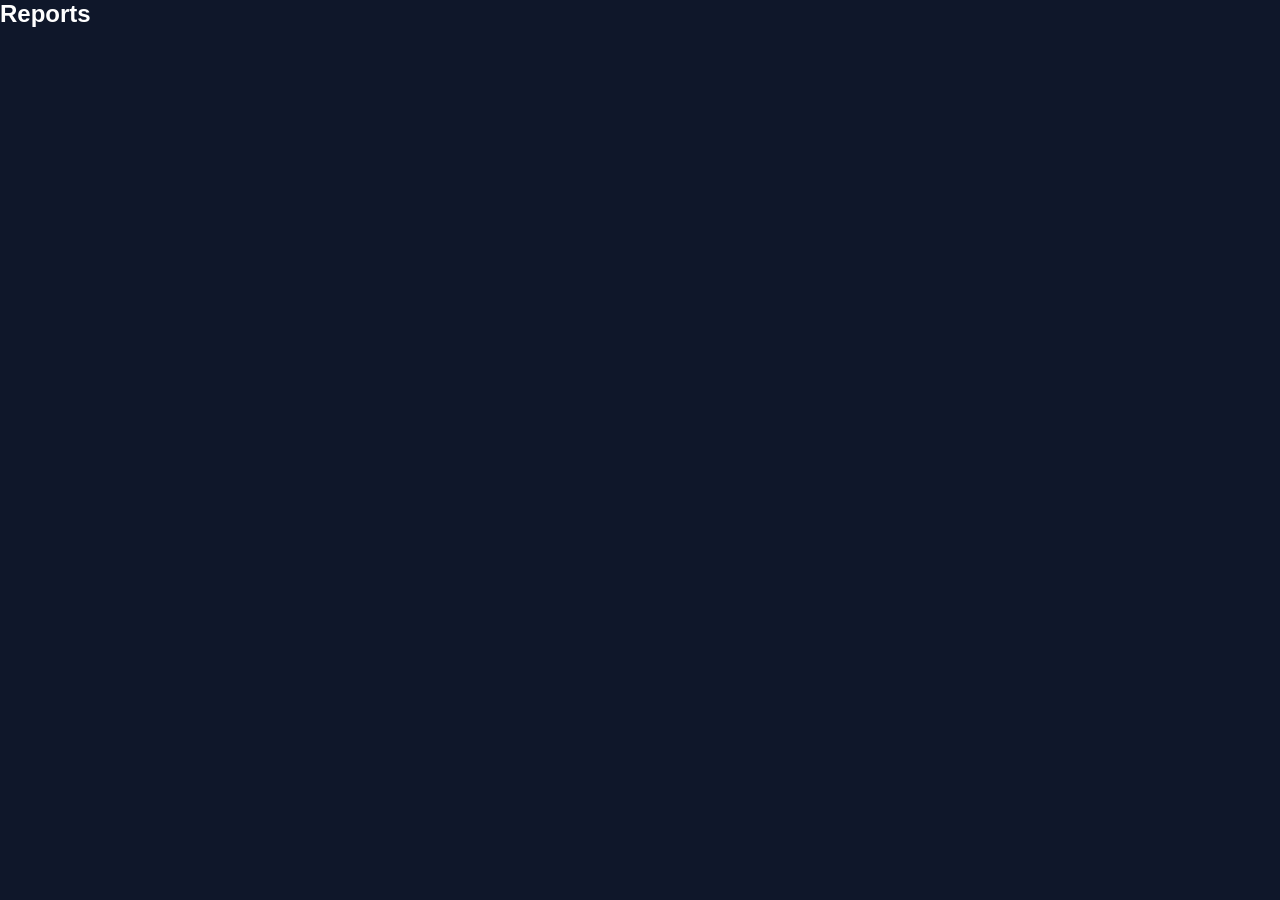
==== reports.html @ 2d794a64 "Update reports.html adding up js files and css files" ====
<html><!DOCTYPE html>
<head><link rel="stylesheet" href="style.css"></head>
<body>
<h2>Reports</h2>
<div id="report"></div>
<script>
let sales = JSON.parse(localStorage.getItem('sales')) || [];
let total = sales.reduce((sum, s) => sum + s.profit, 0);
document.getElementById('report').innerText = 'Total Profit: UGX ' + total;
<script src="script.js"></script>  
</script>
</body>
</html>
---- style.css ----
body {
  font-family: Arial, sans-serif;
  margin: 0;
  background: #0f172a;
  color: white;
}

h1 {
  color: #38bdf8;
}

button {
  background: #38bdf8;
  border: none;
  padding: 10px 15px;
  border-radius: 8px;
  cursor: pointer;
}

button:hover {
  transform: scale(1.05);
}
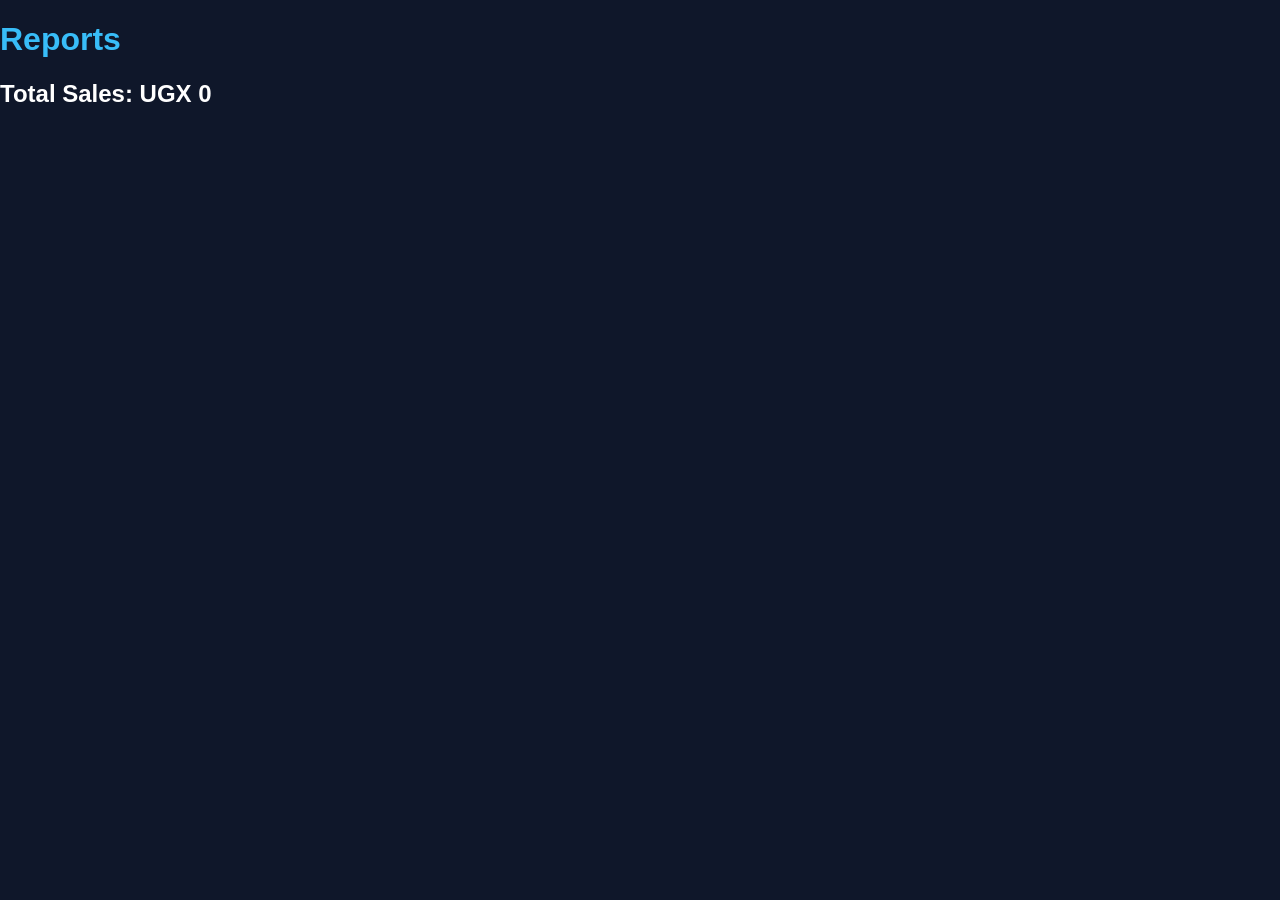
==== commit 30e61a6c: "Update reports.html" ====
--- a/reports.html
+++ b/reports.html
@@ -1,13 +1,15 @@
-<html><!DOCTYPE html>
-<head><link rel="stylesheet" href="style.css"></head>
+<!DOCTYPE html>
+<html>
+<head>
+  <title>Reports</title>
+  <link rel="stylesheet" href="style.css">
+</head>
 <body>
-<h2>Reports</h2>
-<div id="report"></div>
-<script>
-let sales = JSON.parse(localStorage.getItem('sales')) || [];
-let total = sales.reduce((sum, s) => sum + s.profit, 0);
-document.getElementById('report').innerText = 'Total Profit: UGX ' + total;
-<script src="script.js"></script>  
-</script>
+
+<h1>Reports</h1>
+
+<h2>Total Sales: <span id="report-sales">UGX 0</span></h2>
+
+<script src="script.js"></script>
 </body>
 </html>
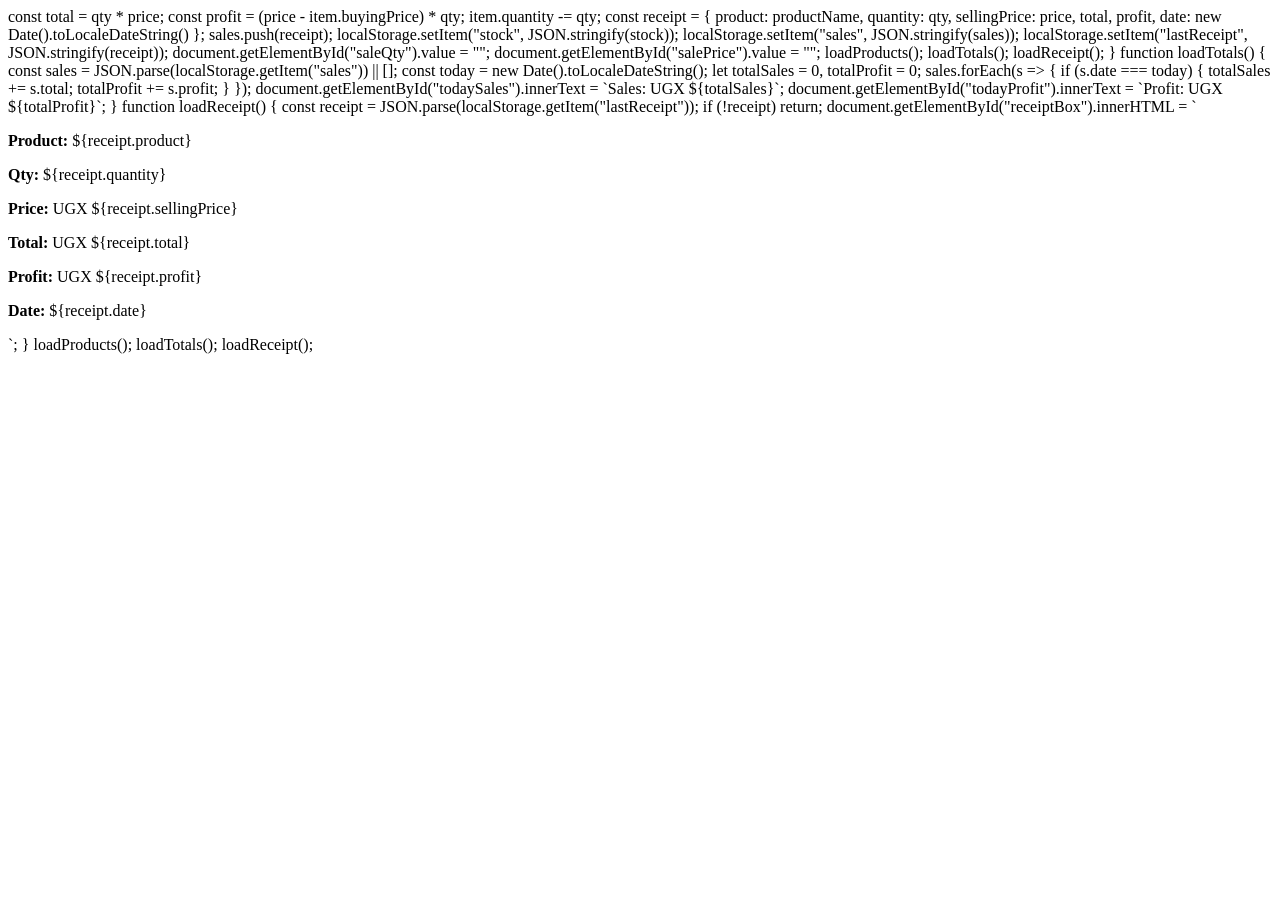
==== commit 87f7a33a: "Update reports.html" ====
--- a/reports.html
+++ b/reports.html
@@ -1,15 +1,55 @@
 <!DOCTYPE html>
-<html>
-<head>
-  <title>Reports</title>
-  <link rel="stylesheet" href="style.css">
-</head>
-<body>
 
-<h1>Reports</h1>
+      const total = qty * price;
+      const profit = (price - item.buyingPrice) * qty;
+      item.quantity -= qty;
 
-<h2>Total Sales: <span id="report-sales">UGX 0</span></h2>
+      const receipt = { product: productName, quantity: qty, sellingPrice: price, total, profit, date: new Date().toLocaleDateString() };
+      sales.push(receipt);
 
-<script src="script.js"></script>
+      localStorage.setItem("stock", JSON.stringify(stock));
+      localStorage.setItem("sales", JSON.stringify(sales));
+      localStorage.setItem("lastReceipt", JSON.stringify(receipt));
+
+      document.getElementById("saleQty").value = "";
+      document.getElementById("salePrice").value = "";
+
+      loadProducts();
+      loadTotals();
+      loadReceipt();
+    }
+
+    function loadTotals() {
+      const sales = JSON.parse(localStorage.getItem("sales")) || [];
+      const today = new Date().toLocaleDateString();
+      let totalSales = 0, totalProfit = 0;
+      sales.forEach(s => {
+        if (s.date === today) {
+          totalSales += s.total;
+          totalProfit += s.profit;
+        }
+      });
+      document.getElementById("todaySales").innerText = `Sales: UGX ${totalSales}`;
+      document.getElementById("todayProfit").innerText = `Profit: UGX ${totalProfit}`;
+    }
+
+    function loadReceipt() {
+      const receipt = JSON.parse(localStorage.getItem("lastReceipt"));
+      if (!receipt) return;
+      document.getElementById("receiptBox").innerHTML = `
+        <div class="receipt">
+          <p><strong>Product:</strong> ${receipt.product}</p>
+          <p><strong>Qty:</strong> ${receipt.quantity}</p>
+          <p><strong>Price:</strong> UGX ${receipt.sellingPrice}</p>
+          <p><strong>Total:</strong> UGX ${receipt.total}</p>
+          <p><strong>Profit:</strong> UGX ${receipt.profit}</p>
+          <p><strong>Date:</strong> ${receipt.date}</p>
+        </div>`;
+    }
+
+    loadProducts();
+    loadTotals();
+    loadReceipt();
+  </script>
 </body>
 </html>
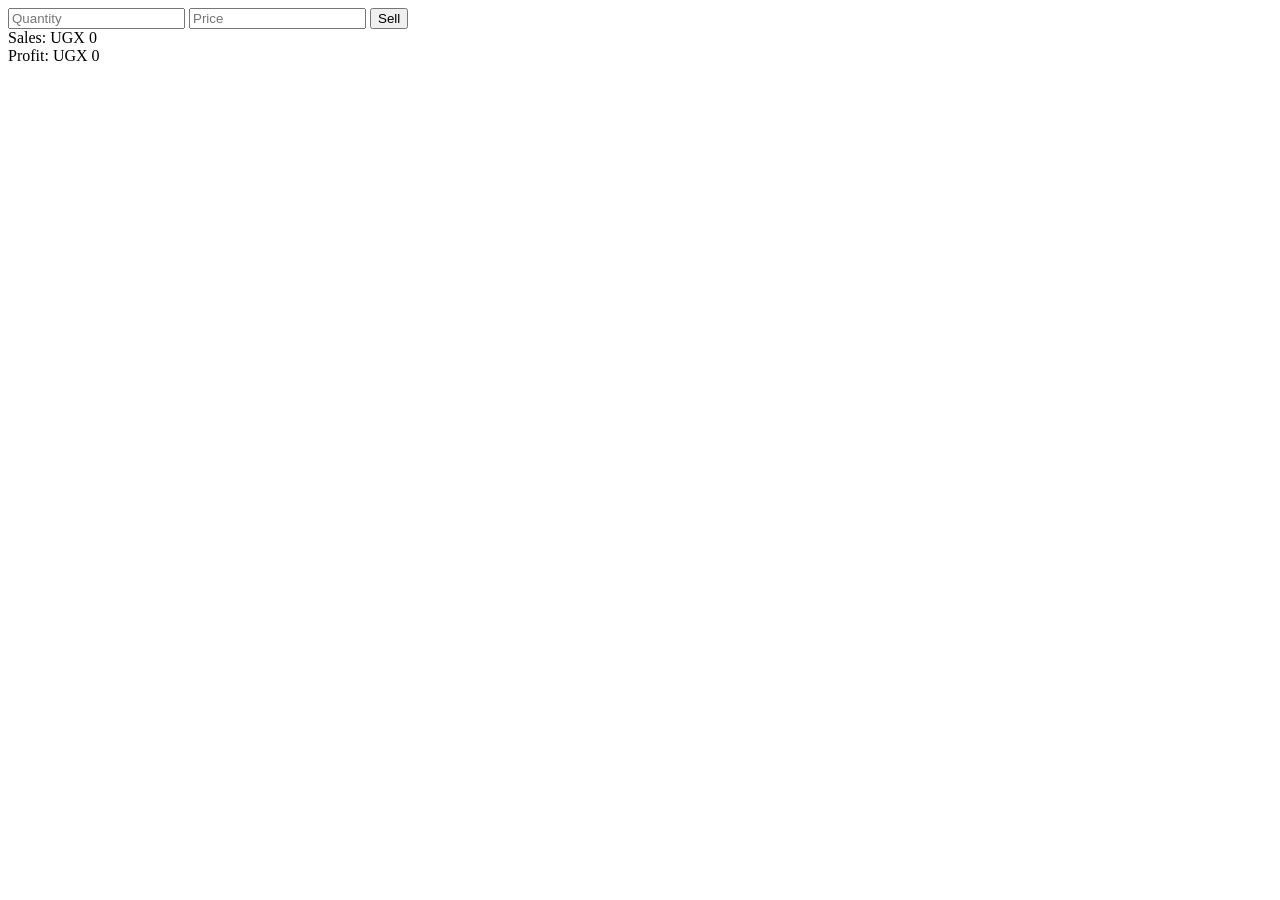
==== commit a2140995: "Update reports.html" ====
--- a/reports.html
+++ b/reports.html
@@ -1,55 +1,126 @@
 <!DOCTYPE html>
+<html lang="en">
+<head>
+  <meta charset="UTF-8">
+  <title>Sales System</title>
+</head>
 
-      const total = qty * price;
-      const profit = (price - item.buyingPrice) * qty;
-      item.quantity -= qty;
+<body>
 
-      const receipt = { product: productName, quantity: qty, sellingPrice: price, total, profit, date: new Date().toLocaleDateString() };
-      sales.push(receipt);
+<!-- Your UI elements must exist -->
+<input id="saleQty" placeholder="Quantity">
+<input id="salePrice" placeholder="Price">
+<button onclick="addSale()">Sell</button>
 
-      localStorage.setItem("stock", JSON.stringify(stock));
-      localStorage.setItem("sales", JSON.stringify(sales));
-      localStorage.setItem("lastReceipt", JSON.stringify(receipt));
+<div id="todaySales"></div>
+<div id="todayProfit"></div>
 
-      document.getElementById("saleQty").value = "";
-      document.getElementById("salePrice").value = "";
+<div id="receiptBox"></div>
 
-      loadProducts();
-      loadTotals();
-      loadReceipt();
+<script>
+let sales = JSON.parse(localStorage.getItem("sales")) || [];
+let stock = JSON.parse(localStorage.getItem("stock")) || [];
+
+// =====================
+// 💰 ADD SALE (FIXED)
+// =====================
+function addSale() {
+  let productName = prompt("Product name:");
+  let qty = Number(document.getElementById("saleQty").value);
+  let price = Number(document.getElementById("salePrice").value);
+
+  if (!productName || isNaN(qty) || isNaN(price)) {
+    alert("Enter valid product, quantity and price");
+    return;
+  }
+
+  let item = stock.find(i => i.name === productName);
+
+  if (!item) {
+    alert("Item not found in stock");
+    return;
+  }
+
+  if (item.quantity < qty) {
+    alert("Not enough stock");
+    return;
+  }
+
+  const total = qty * price;
+  const profit = (price - item.buyingPrice) * qty;
+
+  item.quantity -= qty;
+
+  const receipt = {
+    product: productName,
+    quantity: qty,
+    sellingPrice: price,
+    total,
+    profit,
+    date: new Date().toISOString().split("T")[0] // stable date
+  };
+
+  sales.push(receipt);
+
+  localStorage.setItem("stock", JSON.stringify(stock));
+  localStorage.setItem("sales", JSON.stringify(sales));
+  localStorage.setItem("lastReceipt", JSON.stringify(receipt));
+
+  document.getElementById("saleQty").value = "";
+  document.getElementById("salePrice").value = "";
+
+  loadProducts();
+  loadTotals();
+  loadReceipt();
+}
+
+// =====================
+// 📊 TOTALS (FIXED)
+// =====================
+function loadTotals() {
+  const sales = JSON.parse(localStorage.getItem("sales")) || [];
+  const today = new Date().toISOString().split("T")[0];
+
+  let totalSales = 0;
+  let totalProfit = 0;
+
+  sales.forEach(s => {
+    if (s.date === today) {
+      totalSales += Number(s.total);
+      totalProfit += Number(s.profit);
     }
+  });
 
-    function loadTotals() {
-      const sales = JSON.parse(localStorage.getItem("sales")) || [];
-      const today = new Date().toLocaleDateString();
-      let totalSales = 0, totalProfit = 0;
-      sales.forEach(s => {
-        if (s.date === today) {
-          totalSales += s.total;
-          totalProfit += s.profit;
-        }
-      });
-      document.getElementById("todaySales").innerText = `Sales: UGX ${totalSales}`;
-      document.getElementById("todayProfit").innerText = `Profit: UGX ${totalProfit}`;
-    }
+  document.getElementById("todaySales").innerText = "Sales: UGX " + totalSales;
+  document.getElementById("todayProfit").innerText = "Profit: UGX " + totalProfit;
+}
 
-    function loadReceipt() {
-      const receipt = JSON.parse(localStorage.getItem("lastReceipt"));
-      if (!receipt) return;
-      document.getElementById("receiptBox").innerHTML = `
-        <div class="receipt">
-          <p><strong>Product:</strong> ${receipt.product}</p>
-          <p><strong>Qty:</strong> ${receipt.quantity}</p>
-          <p><strong>Price:</strong> UGX ${receipt.sellingPrice}</p>
-          <p><strong>Total:</strong> UGX ${receipt.total}</p>
-          <p><strong>Profit:</strong> UGX ${receipt.profit}</p>
-          <p><strong>Date:</strong> ${receipt.date}</p>
-        </div>`;
-    }
+// =====================
+// 🧾 RECEIPT (FIXED)
+// =====================
+function loadReceipt() {
+  const receipt = JSON.parse(localStorage.getItem("lastReceipt"));
+  if (!receipt) return;
 
-    loadProducts();
-    loadTotals();
-    loadReceipt();
-  </script>
+  document.getElementById("receiptBox").innerHTML = `
+    <div class="receipt">
+      <p><strong>Product:</strong> ${receipt.product}</p>
+      <p><strong>Qty:</strong> ${receipt.quantity}</p>
+      <p><strong>Price:</strong> UGX ${receipt.sellingPrice}</p>
+      <p><strong>Total:</strong> UGX ${receipt.total}</p>
+      <p><strong>Profit:</strong> UGX ${receipt.profit}</p>
+      <p><strong>Date:</strong> ${receipt.date}</p>
+    </div>
+  `;
+}
+
+// Placeholder (you already have these in other files)
+function loadProducts() {}
+function loadStock() {}
+
+loadTotals();
+loadReceipt();
+</script>
+
 </body>
 </html>
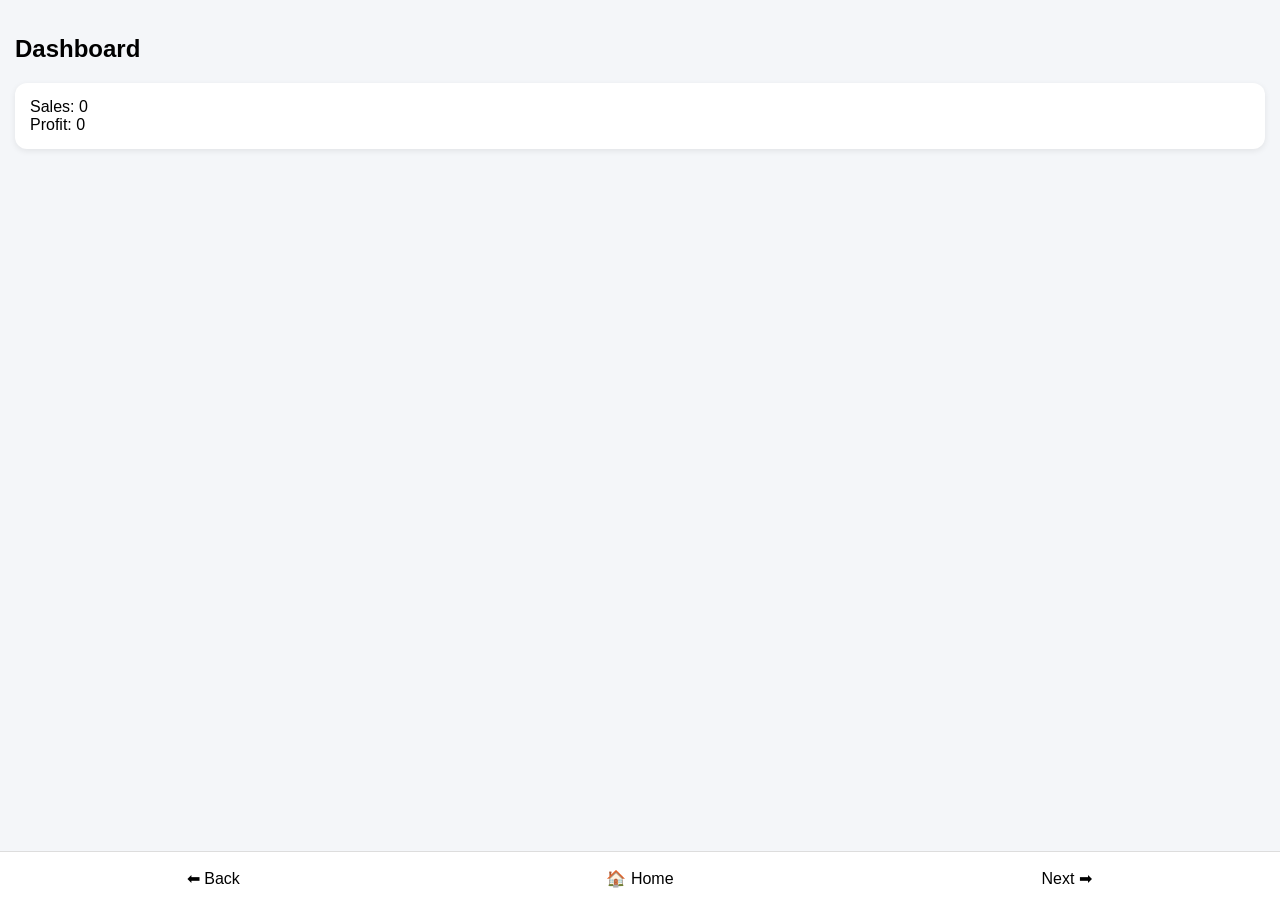
==== commit 129b9c6d: "Update reports.html" ====
--- a/reports.html
+++ b/reports.html
@@ -1,43 +1,149 @@
 <!DOCTYPE html>
-<html lang="en">
+<html>
 <head>
-  <meta charset="UTF-8">
-  <title>Sales System</title>
+<meta name="viewport" content="width=device-width, initial-scale=1.0">
+<title>Op-tech Mobile App</title>
+
+<style>
+body {
+  margin: 0;
+  font-family: Arial;
+  background: #f4f6f9;
+}
+
+/* 📄 PAGE SYSTEM */
+.page {
+  display: none;
+  padding: 15px;
+  padding-bottom: 80px;
+}
+
+.active {
+  display: block;
+}
+
+/* 🧾 CARDS */
+.card {
+  background: white;
+  padding: 15px;
+  border-radius: 12px;
+  margin-bottom: 12px;
+  box-shadow: 0 2px 6px rgba(0,0,0,0.08);
+}
+
+/* ✍️ INPUTS */
+input {
+  width: 100%;
+  padding: 12px;
+  margin: 6px 0;
+  border-radius: 10px;
+  border: 1px solid #ddd;
+  font-size: 16px;
+}
+
+/* 🔘 BUTTONS */
+button {
+  padding: 12px;
+  border: none;
+  border-radius: 10px;
+  font-size: 16px;
+  margin-top: 5px;
+}
+
+.primary {
+  background: #1e88e5;
+  color: white;
+  width: 100%;
+}
+
+/* 🧭 NAV */
+.nav {
+  position: fixed;
+  bottom: 0;
+  left: 0;
+  right: 0;
+  display: flex;
+  background: white;
+  border-top: 1px solid #ddd;
+}
+
+.nav button {
+  flex: 1;
+  background: none;
+}
+</style>
 </head>
 
 <body>
 
-<!-- Your UI elements must exist -->
-<input id="saleQty" placeholder="Quantity">
-<input id="salePrice" placeholder="Price">
-<button onclick="addSale()">Sell</button>
-
-<div id="todaySales"></div>
-<div id="todayProfit"></div>
-
-<div id="receiptBox"></div>
-
+<!-- 📊 PAGE 1: DASHBOARD -->
+<div class="page active" id="page1">
+  <h2>Dashboard</h2>
+
+  <div class="card">
+    <div id="todaySales">Sales: 0</div>
+    <div id="todayProfit">Profit: 0</div>
+  </div>
+</div>
+
+<!-- 💰 PAGE 2: SALE -->
+<div class="page" id="page2">
+  <h2>New Sale</h2>
+
+  <div class="card">
+    <input id="productName" placeholder="Product name">
+    <input id="saleQty" type="number" placeholder="Quantity">
+    <input id="salePrice" type="number" placeholder="Selling price">
+    <button class="primary" onclick="addSale()">Sell Item</button>
+  </div>
+</div>
+
+<!-- 🧾 PAGE 3: RECEIPT -->
+<div class="page" id="page3">
+  <h2>Receipt</h2>
+
+  <div class="card">
+    <div id="receiptBox"></div>
+  </div>
+</div>
+
+<!-- 🧠 SCRIPT -->
 <script>
+let currentPage = 1;
+
+let stock = JSON.parse(localStorage.getItem("stock")) || [];
 let sales = JSON.parse(localStorage.getItem("sales")) || [];
-let stock = JSON.parse(localStorage.getItem("stock")) || [];
-
-// =====================
-// 💰 ADD SALE (FIXED)
-// =====================
+
+function showPage(page) {
+  document.querySelectorAll(".page").forEach(p => p.classList.remove("active"));
+  document.getElementById("page" + page).classList.add("active");
+  currentPage = page;
+}
+
+/* 🔜 NEXT */
+function nextPage() {
+  if (currentPage < 3) showPage(currentPage + 1);
+}
+
+/* 🔙 BACK */
+function prevPage() {
+  if (currentPage > 1) showPage(currentPage - 1);
+}
+
 function addSale() {
-  let productName = prompt("Product name:");
+  let productName = document.getElementById("productName").value.trim();
   let qty = Number(document.getElementById("saleQty").value);
   let price = Number(document.getElementById("salePrice").value);
 
-  if (!productName || isNaN(qty) || isNaN(price)) {
-    alert("Enter valid product, quantity and price");
+  if (!productName || !qty || !price) {
+    alert("Fill all fields");
     return;
   }
 
   let item = stock.find(i => i.name === productName);
 
   if (!item) {
-    alert("Item not found in stock");
+    alert("Item not found");
     return;
   }
 
@@ -46,18 +152,18 @@
     return;
   }
 
-  const total = qty * price;
-  const profit = (price - item.buyingPrice) * qty;
+  let total = qty * price;
+  let profit = (price - item.buyingPrice) * qty;
 
   item.quantity -= qty;
 
-  const receipt = {
+  let receipt = {
     product: productName,
     quantity: qty,
     sellingPrice: price,
     total,
     profit,
-    date: new Date().toISOString().split("T")[0] // stable date
+    date: new Date().toLocaleDateString()
   };
 
   sales.push(receipt);
@@ -69,58 +175,54 @@
   document.getElementById("saleQty").value = "";
   document.getElementById("salePrice").value = "";
 
-  loadProducts();
   loadTotals();
   loadReceipt();
-}
-
-// =====================
-// 📊 TOTALS (FIXED)
-// =====================
+
+  showPage(3); // 👉 auto go to receipt page
+}
+
 function loadTotals() {
-  const sales = JSON.parse(localStorage.getItem("sales")) || [];
-  const today = new Date().toISOString().split("T")[0];
+  let sales = JSON.parse(localStorage.getItem("sales")) || [];
+  let today = new Date().toLocaleDateString();
 
   let totalSales = 0;
   let totalProfit = 0;
 
   sales.forEach(s => {
     if (s.date === today) {
-      totalSales += Number(s.total);
-      totalProfit += Number(s.profit);
+      totalSales += s.total;
+      totalProfit += s.profit;
     }
   });
 
-  document.getElementById("todaySales").innerText = "Sales: UGX " + totalSales;
-  document.getElementById("todayProfit").innerText = "Profit: UGX " + totalProfit;
-}
-
-// =====================
-// 🧾 RECEIPT (FIXED)
-// =====================
+  document.getElementById("todaySales").innerText = "Sales: " + totalSales;
+  document.getElementById("todayProfit").innerText = "Profit: " + totalProfit;
+}
+
 function loadReceipt() {
-  const receipt = JSON.parse(localStorage.getItem("lastReceipt"));
+  let receipt = JSON.parse(localStorage.getItem("lastReceipt"));
   if (!receipt) return;
 
   document.getElementById("receiptBox").innerHTML = `
-    <div class="receipt">
-      <p><strong>Product:</strong> ${receipt.product}</p>
-      <p><strong>Qty:</strong> ${receipt.quantity}</p>
-      <p><strong>Price:</strong> UGX ${receipt.sellingPrice}</p>
-      <p><strong>Total:</strong> UGX ${receipt.total}</p>
-      <p><strong>Profit:</strong> UGX ${receipt.profit}</p>
-      <p><strong>Date:</strong> ${receipt.date}</p>
-    </div>
+    <b>${receipt.product}</b><br>
+    Qty: ${receipt.quantity}<br>
+    Price: UGX ${receipt.sellingPrice}<br>
+    Total: UGX ${receipt.total}<br>
+    Profit: UGX ${receipt.profit}<br>
+    Date: ${receipt.date}
   `;
 }
-
-// Placeholder (you already have these in other files)
-function loadProducts() {}
-function loadStock() {}
 
 loadTotals();
 loadReceipt();
 </script>
 
+<!-- 🧭 NAVIGATION BUTTONS -->
+<div class="nav">
+  <button onclick="prevPage()">⬅ Back</button>
+  <button onclick="showPage(1)">🏠 Home</button>
+  <button onclick="nextPage()">Next ➡</button>
+</div>
+
 </body>
 </html>
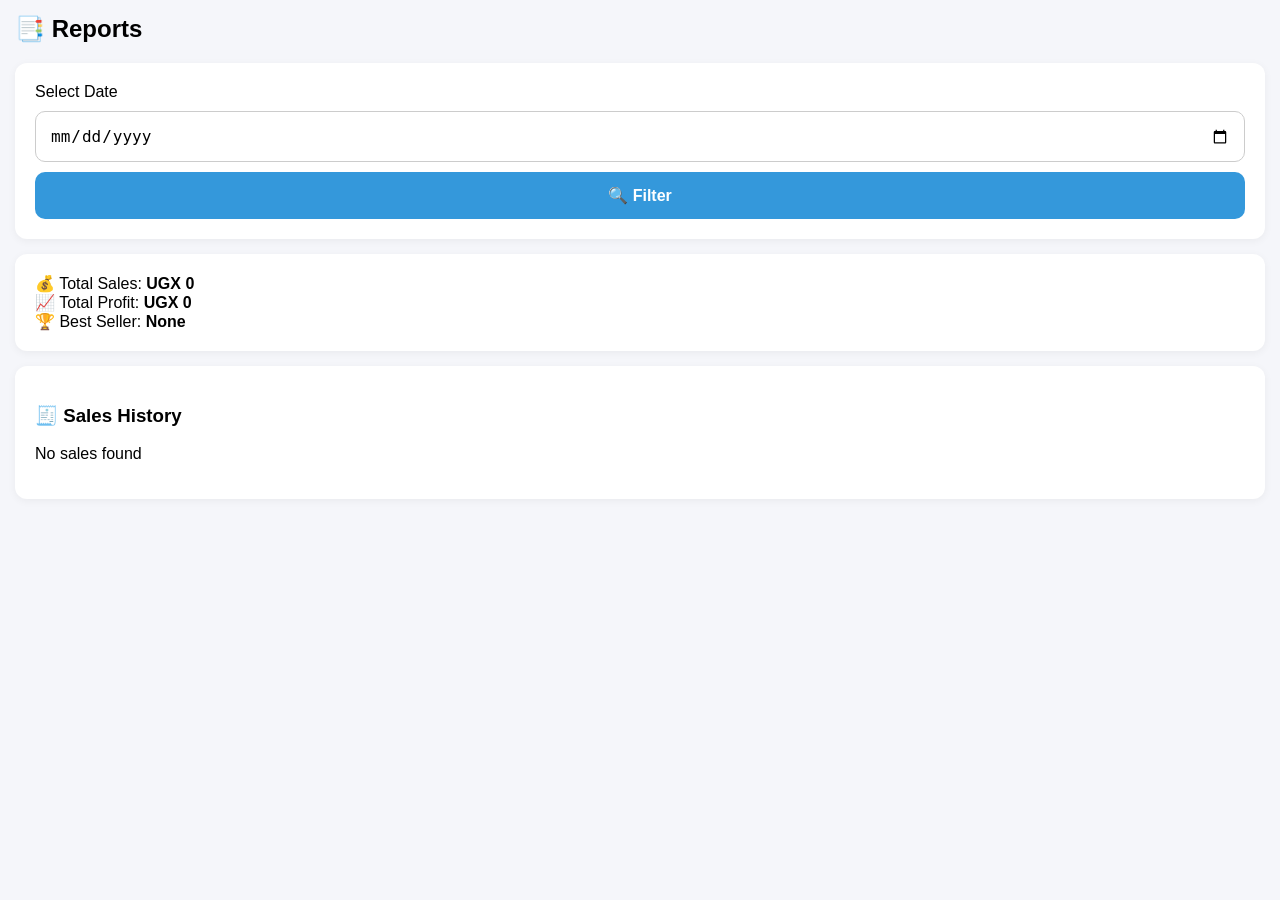
==== commit 4839c9ce: "Update reports.html" ====
--- a/reports.html
+++ b/reports.html
@@ -1,228 +1,130 @@
 <!DOCTYPE html>
-<html>
+<html lang="en">
 <head>
+<meta charset="UTF-8">
 <meta name="viewport" content="width=device-width, initial-scale=1.0">
-<title>Op-tech Mobile App</title>
-
+<title>Reports - Op-tech</title>
 <style>
-body {
-  margin: 0;
-  font-family: Arial;
-  background: #f4f6f9;
+body{
+    font-family: Arial, sans-serif;
+    background:#f5f6fa;
+    margin:0;
+    padding:15px;
 }
-
-/* 📄 PAGE SYSTEM */
-.page {
-  display: none;
-  padding: 15px;
-  padding-bottom: 80px;
+.header{
+    font-size:24px;
+    font-weight:bold;
+    margin-bottom:20px;
 }
-
-.active {
-  display: block;
+.card{
+    background:white;
+    padding:20px;
+    border-radius:12px;
+    box-shadow:0 2px 8px rgba(0,0,0,0.05);
+    margin-bottom:15px;
 }
-
-/* 🧾 CARDS */
-.card {
-  background: white;
-  padding: 15px;
-  border-radius: 12px;
-  margin-bottom: 12px;
-  box-shadow: 0 2px 6px rgba(0,0,0,0.08);
+input, button{
+    width:100%;
+    padding:14px;
+    margin-top:10px;
+    border-radius:10px;
+    font-size:16px;
+    box-sizing:border-box;
 }
-
-/* ✍️ INPUTS */
-input {
-  width: 100%;
-  padding: 12px;
-  margin: 6px 0;
-  border-radius: 10px;
-  border: 1px solid #ddd;
-  font-size: 16px;
+input{
+    border:1px solid #ccc;
 }
-
-/* 🔘 BUTTONS */
-button {
-  padding: 12px;
-  border: none;
-  border-radius: 10px;
-  font-size: 16px;
-  margin-top: 5px;
+button{
+    border:none;
+    background:#3498db;
+    color:white;
+    font-weight:bold;
 }
-
-.primary {
-  background: #1e88e5;
-  color: white;
-  width: 100%;
-}
-
-/* 🧭 NAV */
-.nav {
-  position: fixed;
-  bottom: 0;
-  left: 0;
-  right: 0;
-  display: flex;
-  background: white;
-  border-top: 1px solid #ddd;
-}
-
-.nav button {
-  flex: 1;
-  background: none;
+.sale-item{
+    padding:12px 0;
+    border-bottom:1px solid #eee;
 }
 </style>
 </head>
-
 <body>
 
-<!-- 📊 PAGE 1: DASHBOARD -->
-<div class="page active" id="page1">
-  <h2>Dashboard</h2>
+<div class="header">📑 Reports</div>
 
-  <div class="card">
-    <div id="todaySales">Sales: 0</div>
-    <div id="todayProfit">Profit: 0</div>
-  </div>
+<div class="card">
+    <label>Select Date</label>
+    <input type="date" id="reportDate">
+    <button onclick="filterReports()">🔍 Filter</button>
 </div>
 
-<!-- 💰 PAGE 2: SALE -->
-<div class="page" id="page2">
-  <h2>New Sale</h2>
-
-  <div class="card">
-    <input id="productName" placeholder="Product name">
-    <input id="saleQty" type="number" placeholder="Quantity">
-    <input id="salePrice" type="number" placeholder="Selling price">
-    <button class="primary" onclick="addSale()">Sell Item</button>
-  </div>
+<div class="card">
+    <div>💰 Total Sales: <strong id="totalSales">UGX 0</strong></div>
+    <div>📈 Total Profit: <strong id="totalProfit">UGX 0</strong></div>
+    <div>🏆 Best Seller: <strong id="bestSeller">None</strong></div>
 </div>
 
-<!-- 🧾 PAGE 3: RECEIPT -->
-<div class="page" id="page3">
-  <h2>Receipt</h2>
-
-  <div class="card">
-    <div id="receiptBox"></div>
-  </div>
+<div class="card">
+    <h3>🧾 Sales History</h3>
+    <div id="salesHistory"></div>
 </div>
 
-<!-- 🧠 SCRIPT -->
 <script>
-let currentPage = 1;
-
-let stock = JSON.parse(localStorage.getItem("stock")) || [];
 let sales = JSON.parse(localStorage.getItem("sales")) || [];
 
-function showPage(page) {
-  document.querySelectorAll(".page").forEach(p => p.classList.remove("active"));
-  document.getElementById("page" + page).classList.add("active");
-  currentPage = page;
+function filterReports(){
+    const selectedDate = document.getElementById("reportDate").value;
+    const history = document.getElementById("salesHistory");
+
+    history.innerHTML = "";
+
+    let filtered = sales;
+
+    if(selectedDate){
+        const formatted = new Date(selectedDate).toLocaleDateString();
+        filtered = sales.filter(s => s.date === formatted);
+    }
+
+    let totalSales = filtered.reduce((sum,s)=>sum+s.total,0);
+    let totalProfit = filtered.reduce((sum,s)=>sum+s.profit,0);
+
+    document.getElementById("totalSales").textContent = "UGX " + totalSales;
+    document.getElementById("totalProfit").textContent = "UGX " + totalProfit;
+
+    let itemCount = {};
+    filtered.forEach(s=>{
+        itemCount[s.product] = (itemCount[s.product] || 0) + s.quantity;
+    });
+
+    let bestSeller = "None";
+    let max = 0;
+
+    for(let item in itemCount){
+        if(itemCount[item] > max){
+            max = itemCount[item];
+            bestSeller = item;
+        }
+    }
+
+    document.getElementById("bestSeller").textContent = bestSeller;
+
+    if(filtered.length === 0){
+        history.innerHTML = "<p>No sales found</p>";
+        return;
+    }
+
+    filtered.slice().reverse().forEach(sale=>{
+        history.innerHTML += `
+            <div class="sale-item">
+                <strong>${sale.product}</strong><br>
+                Qty: ${sale.quantity}<br>
+                Total: UGX ${sale.total}<br>
+                Profit: UGX ${sale.profit}
+            </div>
+        `;
+    });
 }
 
-/* 🔜 NEXT */
-function nextPage() {
-  if (currentPage < 3) showPage(currentPage + 1);
-}
-
-/* 🔙 BACK */
-function prevPage() {
-  if (currentPage > 1) showPage(currentPage - 1);
-}
-
-function addSale() {
-  let productName = document.getElementById("productName").value.trim();
-  let qty = Number(document.getElementById("saleQty").value);
-  let price = Number(document.getElementById("salePrice").value);
-
-  if (!productName || !qty || !price) {
-    alert("Fill all fields");
-    return;
-  }
-
-  let item = stock.find(i => i.name === productName);
-
-  if (!item) {
-    alert("Item not found");
-    return;
-  }
-
-  if (item.quantity < qty) {
-    alert("Not enough stock");
-    return;
-  }
-
-  let total = qty * price;
-  let profit = (price - item.buyingPrice) * qty;
-
-  item.quantity -= qty;
-
-  let receipt = {
-    product: productName,
-    quantity: qty,
-    sellingPrice: price,
-    total,
-    profit,
-    date: new Date().toLocaleDateString()
-  };
-
-  sales.push(receipt);
-
-  localStorage.setItem("stock", JSON.stringify(stock));
-  localStorage.setItem("sales", JSON.stringify(sales));
-  localStorage.setItem("lastReceipt", JSON.stringify(receipt));
-
-  document.getElementById("saleQty").value = "";
-  document.getElementById("salePrice").value = "";
-
-  loadTotals();
-  loadReceipt();
-
-  showPage(3); // 👉 auto go to receipt page
-}
-
-function loadTotals() {
-  let sales = JSON.parse(localStorage.getItem("sales")) || [];
-  let today = new Date().toLocaleDateString();
-
-  let totalSales = 0;
-  let totalProfit = 0;
-
-  sales.forEach(s => {
-    if (s.date === today) {
-      totalSales += s.total;
-      totalProfit += s.profit;
-    }
-  });
-
-  document.getElementById("todaySales").innerText = "Sales: " + totalSales;
-  document.getElementById("todayProfit").innerText = "Profit: " + totalProfit;
-}
-
-function loadReceipt() {
-  let receipt = JSON.parse(localStorage.getItem("lastReceipt"));
-  if (!receipt) return;
-
-  document.getElementById("receiptBox").innerHTML = `
-    <b>${receipt.product}</b><br>
-    Qty: ${receipt.quantity}<br>
-    Price: UGX ${receipt.sellingPrice}<br>
-    Total: UGX ${receipt.total}<br>
-    Profit: UGX ${receipt.profit}<br>
-    Date: ${receipt.date}
-  `;
-}
-
-loadTotals();
-loadReceipt();
+filterReports();
 </script>
-
-<!-- 🧭 NAVIGATION BUTTONS -->
-<div class="nav">
-  <button onclick="prevPage()">⬅ Back</button>
-  <button onclick="showPage(1)">🏠 Home</button>
-  <button onclick="nextPage()">Next ➡</button>
-</div>
 
 </body>
 </html>
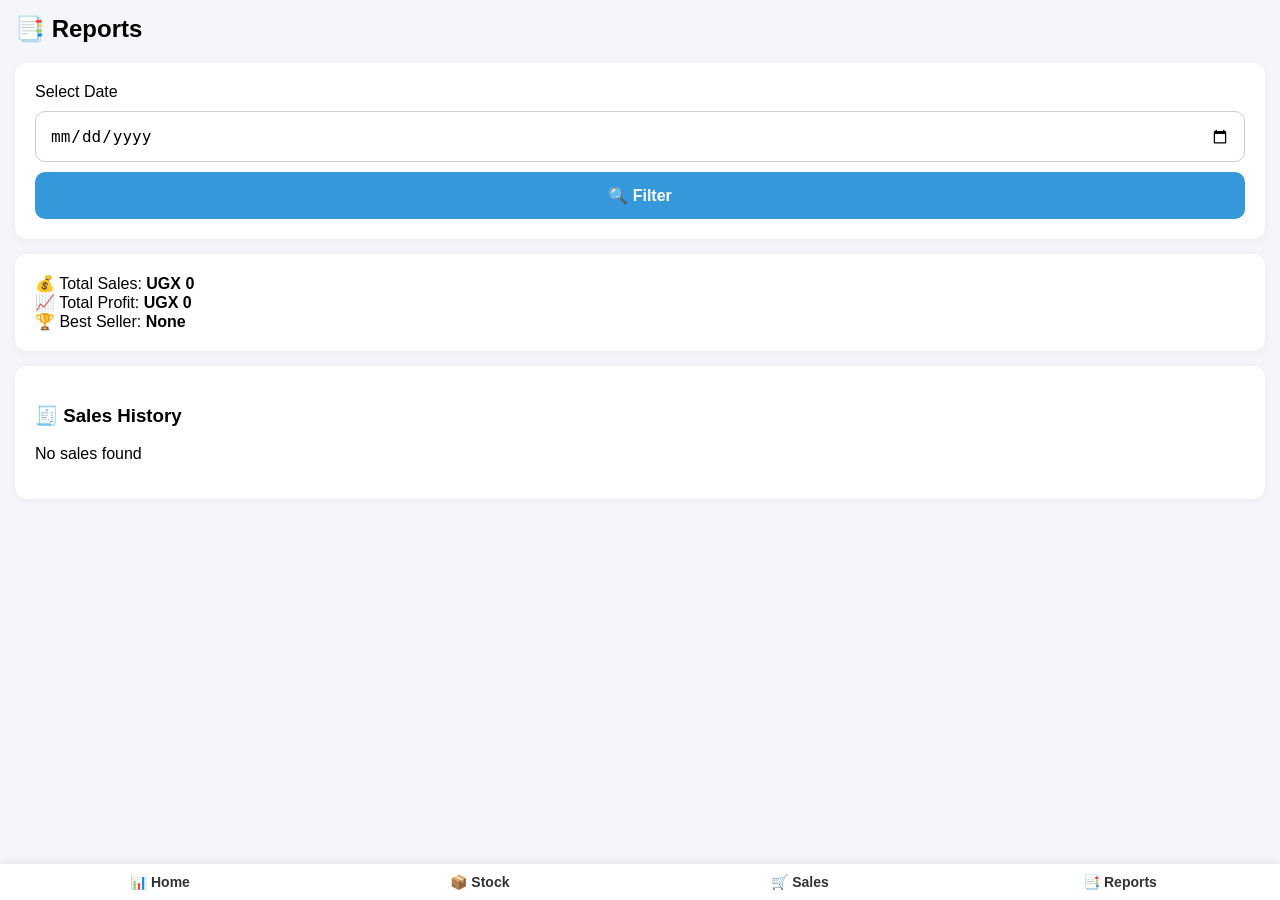
==== commit 886a536f: "Update reports.html" ====
--- a/reports.html
+++ b/reports.html
@@ -125,6 +125,35 @@
 
 filterReports();
 </script>
+<div class="bottom-nav">
+    <a href="dashboard.html">📊 Home</a>
+    <a href="stock.html">📦 Stock</a>
+    <a href="sales.html">🛒 Sales</a>
+    <a href="reports.html">📑 Reports</a>
+</div>
 
+<style>
+.bottom-nav{
+    position:fixed;
+    bottom:0;
+    left:0;
+    width:100%;
+    background:white;
+    display:grid;
+    grid-template-columns:repeat(4,1fr);
+    box-shadow:0 -2px 8px rgba(0,0,0,0.08);
+    padding:10px 0;
+}
+.bottom-nav a{
+    text-align:center;
+    text-decoration:none;
+    color:#333;
+    font-size:14px;
+    font-weight:bold;
+}
+body{
+    padding-bottom:80px;
+}
+</style>
 </body>
 </html>
